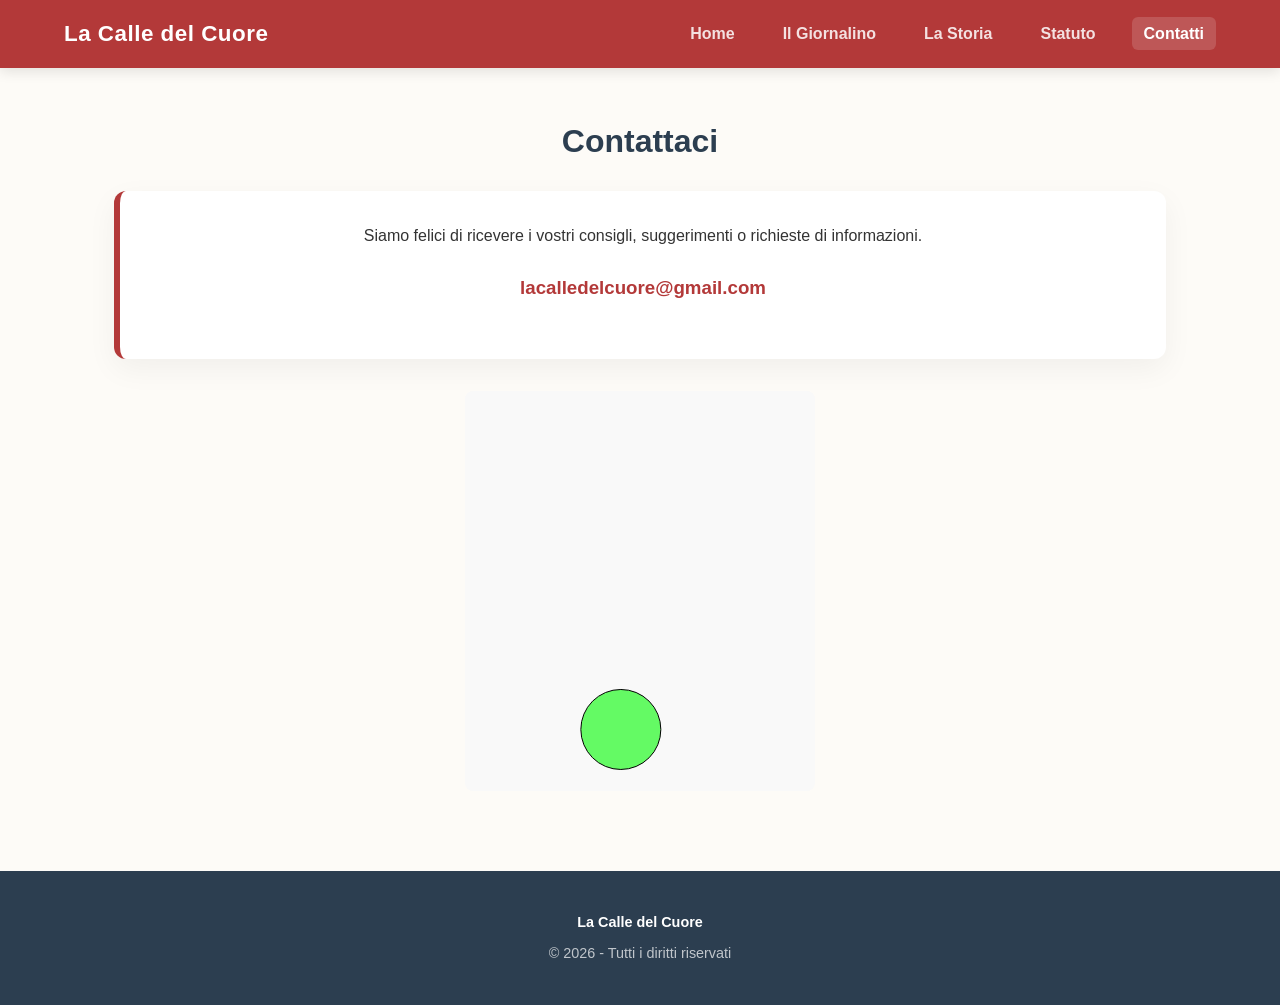
==== contatti.html @ 7a64e74f "Update contatti.html" ====
<!-- ATTENZIONE - PROPRIETA' LA CALLE DEL CUORE -->

<!DOCTYPE html>
<html lang="it">

<head>
    <meta charset="UTF-8">
    <meta name="viewport" content="width=device-width, initial-scale=1.0">
    <title>Contatti - La Calle del Cuore</title>
    <link rel="stylesheet" href="css/Style.css">
    <style>
        /* Aggiungiamo un tocco di stile al canvas per centrarlo bene */
        #canvas1 {
            background-color: #f9f9f9;
            border-radius: 8px;
            display: block;
            margin: 2rem auto;
            /* Centrato orizzontalmente */
            max-width: 100%;
            /* Fondamentale per i cellulari */
        }
    </style>
</head>

<body>

    <header class="navbar">
        <div class="nav-container">
            <a href="index.html" class="logo">La Calle del Cuore</a>
            <ul class="nav-links">
                <li><a href="index.html">Home</a></li>
                <li><a href="giornalino.html">Il Giornalino</a></li>
                <li><a href="storia.html">La Storia</a></li>
                <li><a href="statuto.html">Statuto</a></li>
                <li><a href="contatti.html" class="active">Contatti</a></li>
            </ul>
        </div>
    </header>

    <main class="home-container">
        <h2>Contattaci</h2>

        <div class="event-highlight-card" style="text-align: center; margin-bottom: 2rem;">
            <p>Siamo felici di ricevere i vostri consigli, suggerimenti o richieste di informazioni.</p>
            <h3 style="margin: 1.5rem 0;">
                <a href="mailto:lacalledelcuore@gmail.com"
                    style="text-decoration: none; color: var(--colore-principale); font-weight: bold;">
                    lacalledelcuore@gmail.com
                </a>
            </h3>
        </div>

        <canvas id="canvas1" width="350" height="400">
            Il browser in uso non supporta il canvas
        </canvas>
    </main>

    <footer class="footer">
        <p>La Calle del Cuore</p>
        <p>&copy; 2026 - Tutti i diritti riservati</p>
    </footer>

    <script>
        let mioCanvas = document.getElementById("canvas1");
        let context = mioCanvas.getContext("2d");

        let x = 150;
        let y = 100;
        let raggio = 40;
        let velocitaX = 4;
        let velocitaY = 3;
        let ultimoTempo = performance.now();

        function aggiorna(tempoAttuale) {
            context.clearRect(0, 0, mioCanvas.width, mioCanvas.height);
            let deltaTime = (tempoAttuale - ultimoTempo) / 16.66;
            ultimoTempo = tempoAttuale;

            if (deltaTime > 4) deltaTime = 4;

            context.beginPath();
            context.fillStyle = "rgba(0, 250, 0, 0.6)";
            context.arc(x, y, raggio, 0, Math.PI * 2);
            context.fill();
            context.stroke();
            context.closePath();

            x += velocitaX * deltaTime;
            y += velocitaY * deltaTime;

            if (x + raggio >= mioCanvas.width || x - raggio <= 0) velocitaX = -velocitaX;
            if (y + raggio >= mioCanvas.height || y - raggio <= 0) velocitaY = -velocitaY;

            requestAnimationFrame(aggiorna);
        }

        requestAnimationFrame(aggiorna);
    </script>
</body>

</html>
---- css/Style.css ----
/* ATTENZIONE PAGINA PRIVATA - PROPRIETA' DI SFRISO PAOLO */

/* ==========================================================================
   1. RESET GENERALE E VARIABILI (Per avere una base pulita su tutti i dispositivi)
   ========================================================================== */
* {
    margin: 0;
    padding: 0;
    box-sizing: border-box;
    /* Evita che il padding rompa le larghezze degli elementi */
}

:root {
    --colore-principale: #b33939;
    /* Rosso mattone / Cuore */
    --colore-secondario: #2c3e50;
    /* Blu scuro elegante */
    --colore-sfondo: #fdfbf7;
    /* Bianco caldo (riposante per gli occhi) */
    --colore-testo: #333333;
    /* Grigio scuro (ottimo contrasto di lettura) */
    --colore-card: #ffffff;
    /* Bianco puro per i box */
    --radius: 12px;
    /* Angoli arrotondati moderni */
    --transizione: all 0.3s ease;
}

body {
    font-family: 'Segoe UI', Roboto, Helvetica, Arial, sans-serif;
    background-color: var(--colore-sfondo);
    color: var(--colore-testo);
    line-height: 1.6;
    -webkit-font-smoothing: antialiased;
    overflow-x: hidden; 
    width: 100%;
}

/* ==========================================================================
   2. BARRA DI NAVIGAZIONE (Navbar)
   ========================================================================== */
.navbar {
    background-color: var(--colore-principale);
    position: sticky;
    top: 0;
    z-index: 1000;
    /* Rimane sopra a tutto durante lo scroll */
    box-shadow: 0 4px 12px rgba(0, 0, 0, 0.1);
}

.nav-container {
    max-width: 1200px;
    margin: 0 auto;
    display: flex;
    justify-content: space-between;
    align-items: center;
    padding: 1rem 1.5rem;
}

.logo {
    color: white;
    font-size: 1.4rem;
    font-weight: 700;
    text-decoration: none;
    letter-spacing: 0.5px;
}

/* Regola aggiornata per il logo */
.hero-content img {
    max-width: 250px;   /* Imposta una dimensione massima fissa per il desktop */
    width: 100%;        /* Sui cellulari si adatterà allo schermo, ma senza superare 250px */
    height: auto;
    display: block;
    margin: 0 auto 20px auto;
}

.nav-links {
    display: flex;
    list-style: none;
    gap: 1.5rem;
}

.nav-links a {
    color: rgba(255, 255, 255, 0.85);
    text-decoration: none;
    font-weight: 600;
    font-size: 1rem;
    padding: 0.5rem 0.75rem;
    border-radius: 6px;
    transition: var(--transizione);
}

.nav-links a:hover,
.nav-links a.active {
    color: white;
    background-color: rgba(255, 255, 255, 0.15);
}

/* ==========================================================================
   3. COPERTINA (Hero Section)
   ========================================================================== */
.hero {
    background: linear-gradient(135deg, rgba(179, 57, 57, 0.95), rgba(44, 62, 80, 0.9)),
        url('../assets/immagini/sfondo-calle.jpg') center/cover no-repeat;
    /* Se non c'è l'immagine, tiene il bellissimo gradiente */
    color: white;
    padding: 5rem 1.5rem;
    text-align: center;
}

.hero-content {
    max-width: 800px;
    margin: 0 auto;
}

.hero h1 {
    font-size: 2.8rem;
    margin-bottom: 1.5rem;
    line-height: 1.2;
}

.hero p {
    font-size: 1.2rem;
    margin-bottom: 2rem;
    opacity: 0.9;
}

/* ==========================================================================
   4. BOTTONI (Ottimizzati per il Touch: minimo 48px di altezza)
   ========================================================================== */
.btn-primary,
.btn-secondary {
    display: inline-block;
    text-decoration: none;
    font-weight: 600;
    padding: 0.8rem 2rem;
    border-radius: 50px;
    transition: var(--transizione);
    cursor: pointer;
    box-shadow: 0 4px 6px rgba(0, 0, 0, 0.1);
}

.btn-primary {
    background-color: white;
    color: var(--colore-principale);
}

.btn-primary:hover {
    background-color: var(--colore-sfondo);
    transform: translateY(-2px);
}

.btn-secondary {
    background-color: var(--colore-principale);
    color: white;
}

.btn-secondary:hover {
    background-color: #962d2d;
    transform: translateY(-2px);
}

/* ==========================================================================
   5. CONTENITORE PRINCIPALE E SEZIONI
   ========================================================================== */
.home-container {
    max-width: 1100px;
    margin: 3rem auto;
    padding: 0 1.5rem;
    /* Impedisce al testo di toccare i bordi dello smartphone */
}

h2 {
    color: var(--colore-secondario);
    font-size: 2rem;
    margin-bottom: 1.5rem;
    text-align: center;
}

.separator {
    border: 0;
    height: 1px;
    background: linear-gradient(to right, transparent, rgba(0, 0, 0, 0.1), transparent);
    margin: 4rem 0;
}

.event-highlight-card {
    background-color: var(--colore-card);
    border-left: 6px solid var(--colore-principale);
    border-radius: var(--radius);
    padding: 2rem;
    box-shadow: 0 10px 30px rgba(0, 0, 0, 0.05);
    position: relative;
    overflow: hidden;
}

.event-badge {
    position: absolute;
    top: 1rem;
    right: 1rem;
    background-color: #27ae60;
    color: white;
    padding: 0.25rem 0.75rem;
    font-size: 0.8rem;
    font-weight: 700;
    text-transform: uppercase;
    border-radius: 50px;
}

.event-highlight-body h3 {
    font-size: 1.6rem;
    color: var(--colore-secondario);
    margin-bottom: 0.5rem;
    padding-right: 5rem;
    /* Fa spazio al badge */
}

.event-meta {
    font-weight: 600;
    color: #7f8c8d;
    font-size: 0.95rem;
    margin-bottom: 1rem;
}

.event-highlight-body p {
    margin-bottom: 1.5rem;
    color: #555;
}

/* --- GRIGLIA CARATTERISTICHE (Usa CSS Grid flessibile) --- */
.features-grid {
    display: grid;
    grid-template-columns: repeat(auto-fit, minmax(280px, 1fr));
    /* Crea colonne automatiche, minimo 280px */
    gap: 2rem;
}

.feature-card {
    background-color: var(--colore-card);
    padding: 2.5rem 1.5rem;
    border-radius: var(--radius);
    text-align: center;
    box-shadow: 0 4px 15px rgba(0, 0, 0, 0.03);
    border: 1px solid rgba(0, 0, 0, 0.02);
    transition: var(--transizione);
}

.feature-card:hover {
    transform: translateY(-5px);
    box-shadow: 0 8px 25px rgba(0, 0, 0, 0.08);
}

.feature-icon {
    font-size: 2.5rem;
    margin-bottom: 1rem;
}

.feature-card h3 {
    color: var(--colore-secondario);
    margin-bottom: 0.75rem;
}

.feature-card p {
    color: #666;
    font-size: 0.95rem;
}

/* ==========================================================================
   6. FOOTER
   ========================================================================== */
.footer {
    background-color: var(--colore-secondario);
    color: rgba(255, 255, 255, 0.7);
    text-align: center;
    padding: 2.5rem 1.5rem;
    font-size: 0.9rem;
    margin-top: 5rem;
}

.footer p:first-child {
    color: white;
    font-weight: 600;
    margin-bottom: 0.5rem;
}

/* ==========================================================================
   7. MEDIA QUERIES PER SMARTPHONE (Il cuore del Responsive)
   ========================================================================== */
@media (max-width: 768px) {
    /* 1. Forza la larghezza del menu a stare dentro lo schermo */
    .nav-container {
        flex-direction: column;
        padding: 0.5rem 2px; /* Aggiunge 10px di spazio a destra e sinistra */
        width: 100%;
        box-sizing: border-box; /* Fondamentale: impedisce al padding di allargare il menu */
    }

    /* 2. Assicura che i link non vadano oltre */
    .nav-links {
        width: 100%;
        justify-content: center;
        gap: 0.5rem;
        flex-wrap: wrap; /* Manda a capo i tasti se non ci stanno */
    }

    .nav-links a {
        font-size: 0.9rem;
        padding: 0.4rem 0.6rem;
    }

    /* Ridimensionamento testi della copertina */
    .hero {
        padding: 3.5rem 1rem;
    }

    .hero h1 {
        font-size: 1.8rem;
        /* Titolo più piccolo per non andare fuori schermo */
    }

    .hero p {
        font-size: 1rem;
    }

    /* Adattamento contenuti della Home */
    .home-container {
        margin: 1.5rem auto;
    }

    .event-highlight-card {
        padding: 1.5rem;
    }

    .event-badge {
        position: static;
        /* Sposta il badge sopra il titolo sui piccoli schermi */
        display: inline-block;
        margin-bottom: 0.5rem;
    }

    .event-highlight-body h3 {
        font-size: 1.3rem;
        padding-right: 0;
    }

    h2 {
        font-size: 1.6rem;
    }
}

/* ==========================================================================
   8. STILI SPECIFICI PER LA PAGINA DELLA STORIA (GENERATI DA MARKDOWN)
   ========================================================================== */
.storia-wrapper {
    max-width: 800px;
    /* Larghezza perfetta per leggere senza muovere troppo gli occhi */
    margin: 3rem auto;
    padding: 0 1.5rem;
}

.storia-content h1 {
    color: var(--colore-principale);
    font-size: 2.5rem;
    margin-bottom: 1.5rem;
    text-align: center;
}

.storia-content h2 {
    color: var(--colore-secondario);
    font-size: 1.8rem;
    margin-top: 2.5rem;
    margin-bottom: 1rem;
    border-bottom: 2px solid rgba(179, 57, 57, 0.1);
    padding-bottom: 0.3rem;
}

.storia-content p {
    font-size: 1.1rem;
    margin-bottom: 1.5rem;
    text-align: justify;
    /* Testo giustificato elegante */
}

.storia-content ul {
    margin-left: 1.5rem;
    margin-bottom: 1.5rem;
    list-style-type: square;
    /* Punti quadrati eleganti */
}

.storia-content li {
    font-size: 1.05rem;
    margin-bottom: 1rem;
    /* Più spazio tra i membri così sul telefono si legge meglio */
}

.storia-content li strong {
    color: var(--colore-principale);
    /* Mette in evidenza i nomi di Maddalena, Michele e Michela */
}

/* Lo stile per la citazione finale (il tag blockquote generato dal simbolo >) */
.storia-content blockquote {
    background-color: rgba(179, 57, 57, 0.05);
    border-left: 4px solid var(--colore-principale);
    padding: 1.5rem;
    margin: 3rem 0;
    font-style: italic;
    font-size: 1.2rem;
    border-radius: 0 var(--radius) var(--radius) 0;
}

/* Ottimizzazione mobile per la storia */
@media (max-width: 768px) {
    .storia-wrapper {
        margin: 1.5rem auto;
    }

    .storia-content h1 {
        font-size: 2rem;
    }

    .storia-content h2 {
        font-size: 1.4rem;
    }

    .storia-content p,
    .storia-content li {
        font-size: 1rem;
        /* Testo leggermente più piccolo per gli schermi dei telefoni */
        text-align: left;
        /* Su mobile la giustificazione può creare spazi brutti, meglio allineato a sinistra */
    }
}
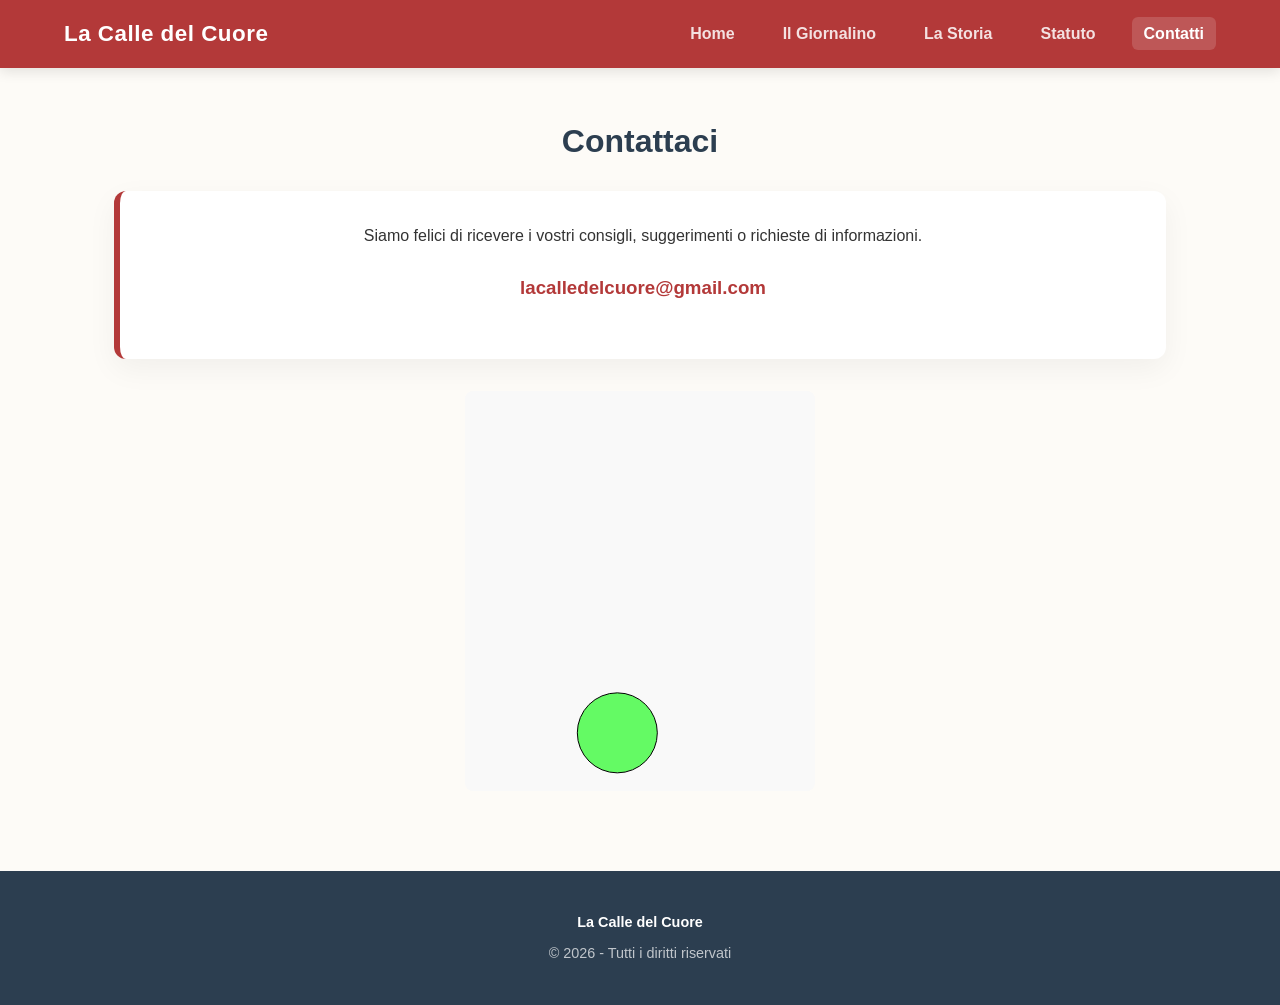
==== commit 3555ac36: "Revise contatti.html structure and styles Updated HTML structure and styles for the contact page." ====
--- a/contatti.html
+++ b/contatti.html
@@ -9,7 +9,7 @@
     <title>Contatti - La Calle del Cuore</title>
     <link rel="stylesheet" href="css/Style.css">
     <style>
-        /* Aggiungiamo un tocco di stile al canvas per centrarlo bene */
+        /* Aggiungo un tocco di stile al canvas per centrarlo bene */
         #canvas1 {
             background-color: #f9f9f9;
             border-radius: 8px;
--- a/css/Style.css
+++ b/css/Style.css
@@ -1,4 +1,4 @@
-/* ATTENZIONE PAGINA PRIVATA - PROPRIETA' DI SFRISO PAOLO */
+/* ATTENZIONE - PROPRIETA' LA CALLE DEL CUORE */
 
 /* ==========================================================================
    1. RESET GENERALE E VARIABILI (Per avere una base pulita su tutti i dispositivi)
@@ -431,4 +431,4 @@
         text-align: left;
         /* Su mobile la giustificazione può creare spazi brutti, meglio allineato a sinistra */
     }
-}+}
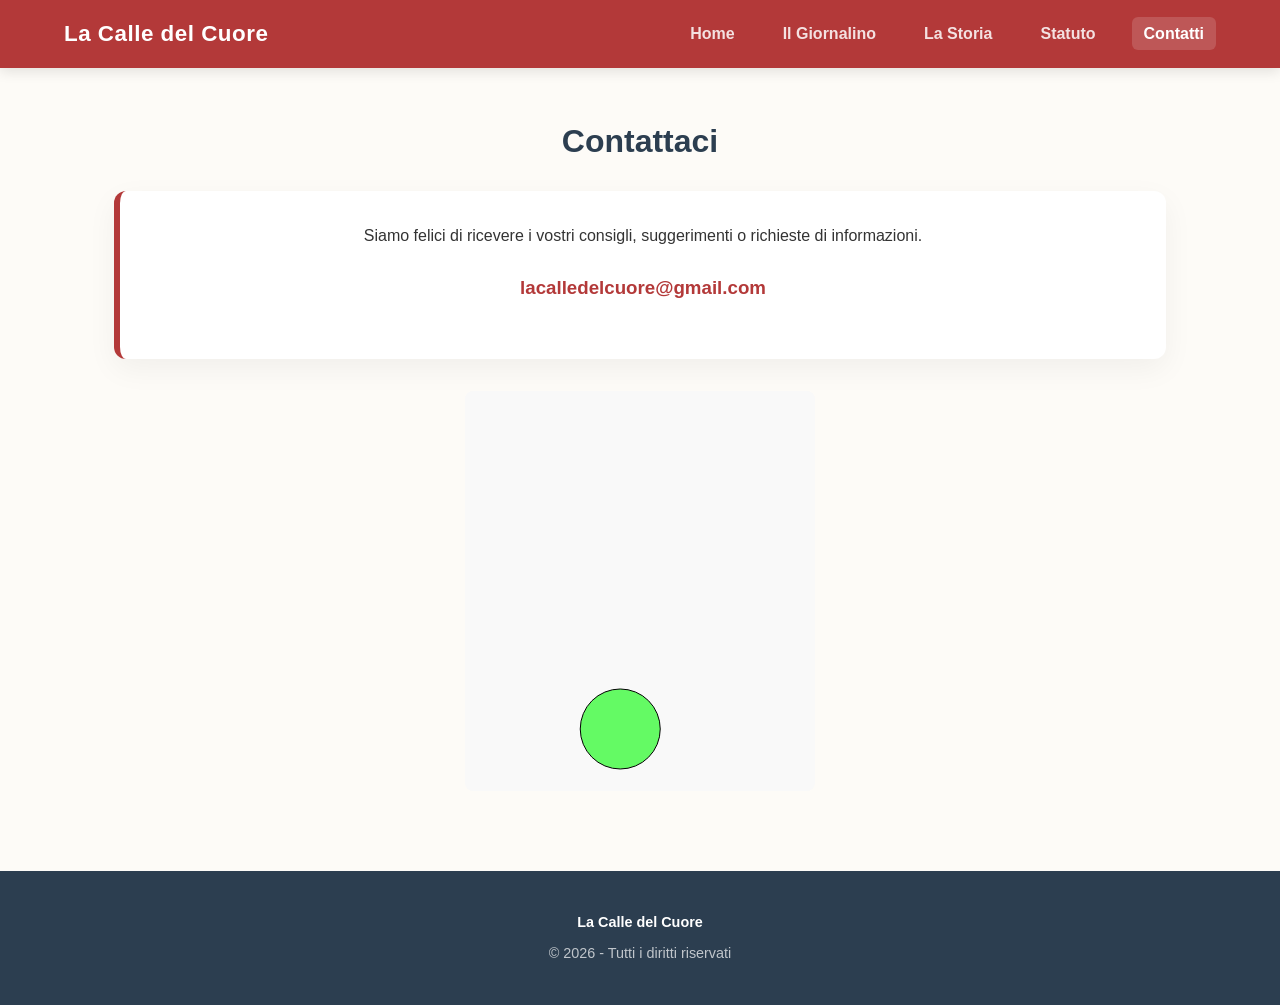
==== commit 7b47bd70: "Refactor contatti.html for improved layout Updated HTML structure and styles for better layout and r" ====
--- a/contatti.html
+++ b/contatti.html
@@ -9,7 +9,7 @@
     <title>Contatti - La Calle del Cuore</title>
     <link rel="stylesheet" href="css/Style.css">
     <style>
-        /* Aggiungo un tocco di stile al canvas per centrarlo bene */
+        /* Aggiungo un tocco di stile al canvas per centrarlo per bene */
         #canvas1 {
             background-color: #f9f9f9;
             border-radius: 8px;
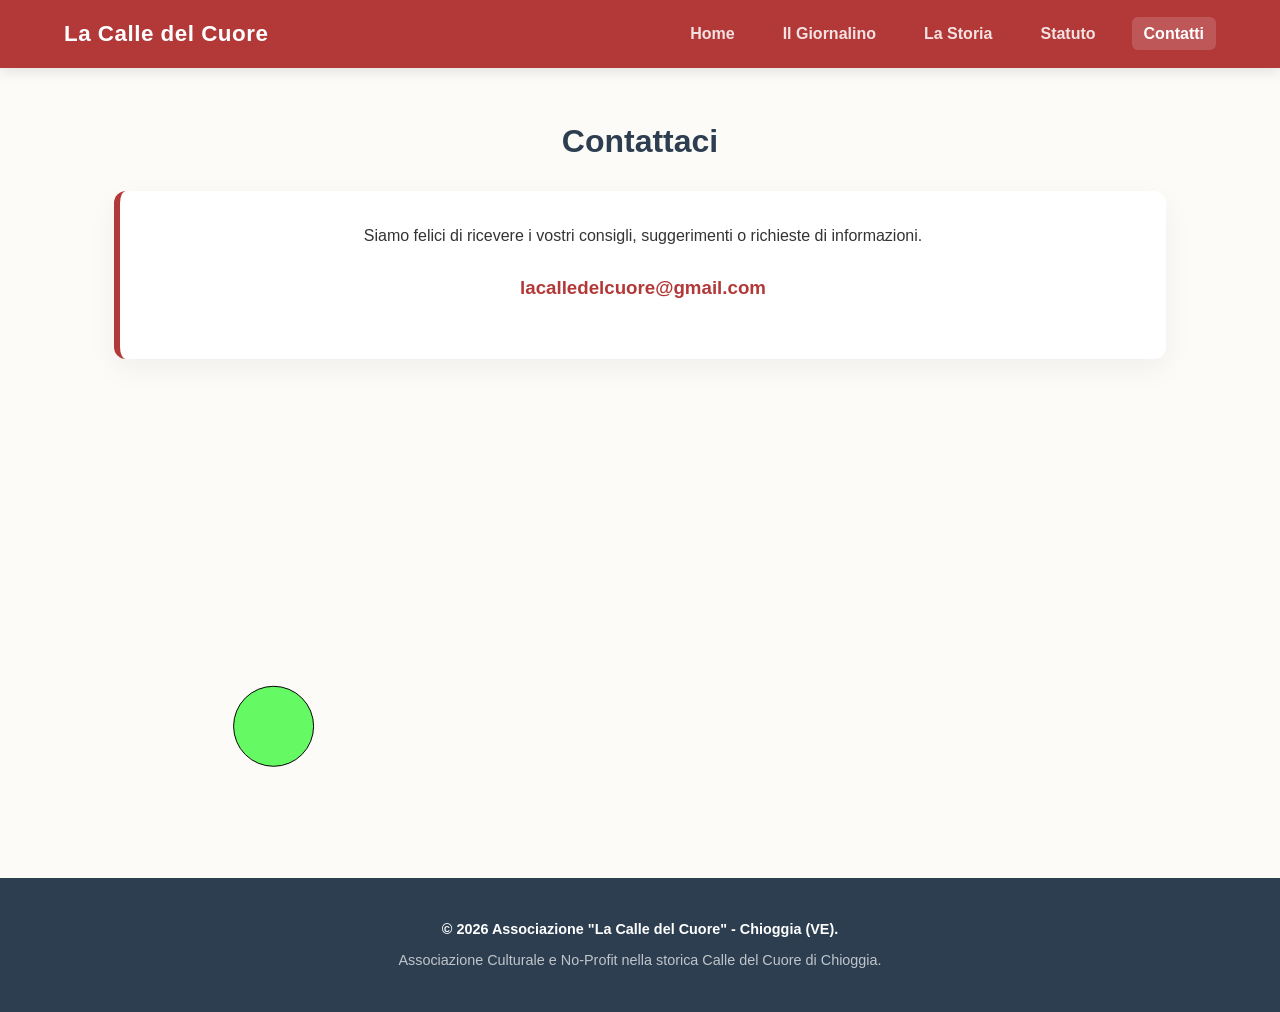
==== commit bf89158c: "Add files via upload Aggiunta file di verifica Google Search Console" ====
--- a/contatti.html
+++ b/contatti.html
@@ -6,20 +6,17 @@
 <head>
     <meta charset="UTF-8">
     <meta name="viewport" content="width=device-width, initial-scale=1.0">
-    <title>Contatti - La Calle del Cuore</title>
+    <!-- Titolo ottimizzato -->
+    <title>Contatti | La Calle del Cuore Chioggia</title>
+
+    <!-- Descrizione specifica -->
+    <meta name="description"
+        content="Vuoi contattare La Calle del Cuore a Chioggia? Scrivici per informazioni, proposte o per unirti alle nostre iniziative. Ti aspettiamo nella nostra calle!">
+
+    <!-- Canonical Tag per la gerarchia SEO -->
+    <link rel="canonical" href="https://esselabpro.github.io/lacalledelcuore/index.html">
     <link rel="stylesheet" href="css/Style.css">
-    <style>
-        /* Aggiungo un tocco di stile al canvas per centrarlo per bene */
-        #canvas1 {
-            background-color: #f9f9f9;
-            border-radius: 8px;
-            display: block;
-            margin: 2rem auto;
-            /* Centrato orizzontalmente */
-            max-width: 100%;
-            /* Fondamentale per i cellulari */
-        }
-    </style>
+
 </head>
 
 <body>
@@ -29,7 +26,7 @@
             <a href="index.html" class="logo">La Calle del Cuore</a>
             <ul class="nav-links">
                 <li><a href="index.html">Home</a></li>
-                <li><a href="giornalino.html">Il Giornalino</a></li>
+                <li><a href="assets/archivio/ultimogiornalino.pdf" target="_blank">Il Giornalino</a></li>
                 <li><a href="storia.html">La Storia</a></li>
                 <li><a href="statuto.html">Statuto</a></li>
                 <li><a href="contatti.html" class="active">Contatti</a></li>
@@ -55,9 +52,10 @@
         </canvas>
     </main>
 
+    <!-- Footer aggiornato con identità locale -->
     <footer class="footer">
-        <p>La Calle del Cuore</p>
-        <p>&copy; 2026 - Tutti i diritti riservati</p>
+        <p>&copy; 2026 Associazione "La Calle del Cuore" - Chioggia (VE).</p>
+        <p>Associazione Culturale e No-Profit nella storica Calle del Cuore di Chioggia.</p>
     </footer>
 
     <script>
@@ -98,4 +96,4 @@
     </script>
 </body>
 
-</html>
+</html>
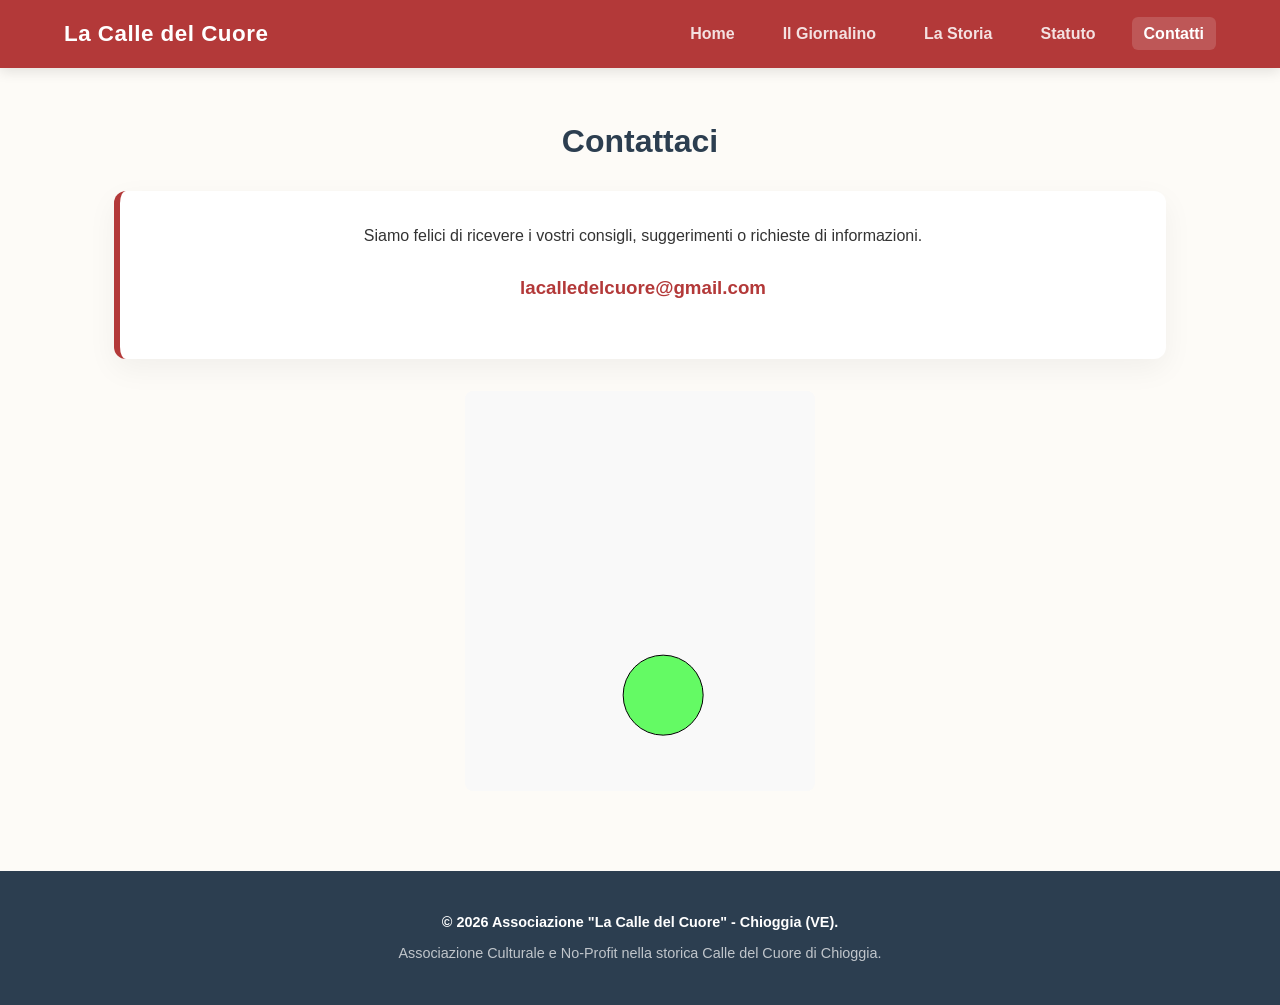
==== commit 4196a4f8: "Update contatti.html" ====
--- a/contatti.html
+++ b/contatti.html
@@ -26,7 +26,7 @@
             <a href="index.html" class="logo">La Calle del Cuore</a>
             <ul class="nav-links">
                 <li><a href="index.html">Home</a></li>
-                <li><a href="assets/archivio/ultimogiornalino.pdf" target="_blank">Il Giornalino</a></li>
+                <li><a href="assets/archivio/ultimo_giornalino_2026_07.pdf" target="_blank">Il Giornalino</a></li>
                 <li><a href="storia.html">La Storia</a></li>
                 <li><a href="statuto.html">Statuto</a></li>
                 <li><a href="contatti.html" class="active">Contatti</a></li>
@@ -96,4 +96,4 @@
     </script>
 </body>
 
-</html>+</html>
--- a/css/Style.css
+++ b/css/Style.css
@@ -32,7 +32,7 @@
     color: var(--colore-testo);
     line-height: 1.6;
     -webkit-font-smoothing: antialiased;
-    overflow-x: hidden; 
+    overflow-x: hidden;
     width: 100%;
 }
 
@@ -67,8 +67,10 @@
 
 /* Regola aggiornata per il logo */
 .hero-content img {
-    max-width: 250px;   /* Imposta una dimensione massima fissa per il desktop */
-    width: 100%;        /* Sui cellulari si adatterà allo schermo, ma senza superare 250px */
+    max-width: 250px;
+    /* Imposta una dimensione massima fissa per il desktop */
+    width: 100%;
+    /* Sui cellulari si adatterà allo schermo, ma senza superare 250px */
     height: auto;
     display: block;
     margin: 0 auto 20px auto;
@@ -287,12 +289,15 @@
    7. MEDIA QUERIES PER SMARTPHONE (Il cuore del Responsive)
    ========================================================================== */
 @media (max-width: 768px) {
+
     /* 1. Forza la larghezza del menu a stare dentro lo schermo */
     .nav-container {
         flex-direction: column;
-        padding: 0.5rem 2px; /* Aggiunge 10px di spazio a destra e sinistra */
+        padding: 0.5rem 2px;
+        /* Aggiunge 10px di spazio a destra e sinistra */
         width: 100%;
-        box-sizing: border-box; /* Fondamentale: impedisce al padding di allargare il menu */
+        box-sizing: border-box;
+        /* Fondamentale: impedisce al padding di allargare il menu */
     }
 
     /* 2. Assicura che i link non vadano oltre */
@@ -300,7 +305,8 @@
         width: 100%;
         justify-content: center;
         gap: 0.5rem;
-        flex-wrap: wrap; /* Manda a capo i tasti se non ci stanno */
+        flex-wrap: wrap;
+        /* Manda a capo i tasti se non ci stanno */
     }
 
     .nav-links a {
@@ -432,3 +438,12 @@
         /* Su mobile la giustificazione può creare spazi brutti, meglio allineato a sinistra */
     }
 }
+
+/* Aggiungo un tocco di stile al canvas per centrarlo per bene */
+#canvas1 {
+    background-color: #f9f9f9;
+    border-radius: 8px;
+    display: block;
+    margin: 2rem auto;
+    max-width: 100%;
+}
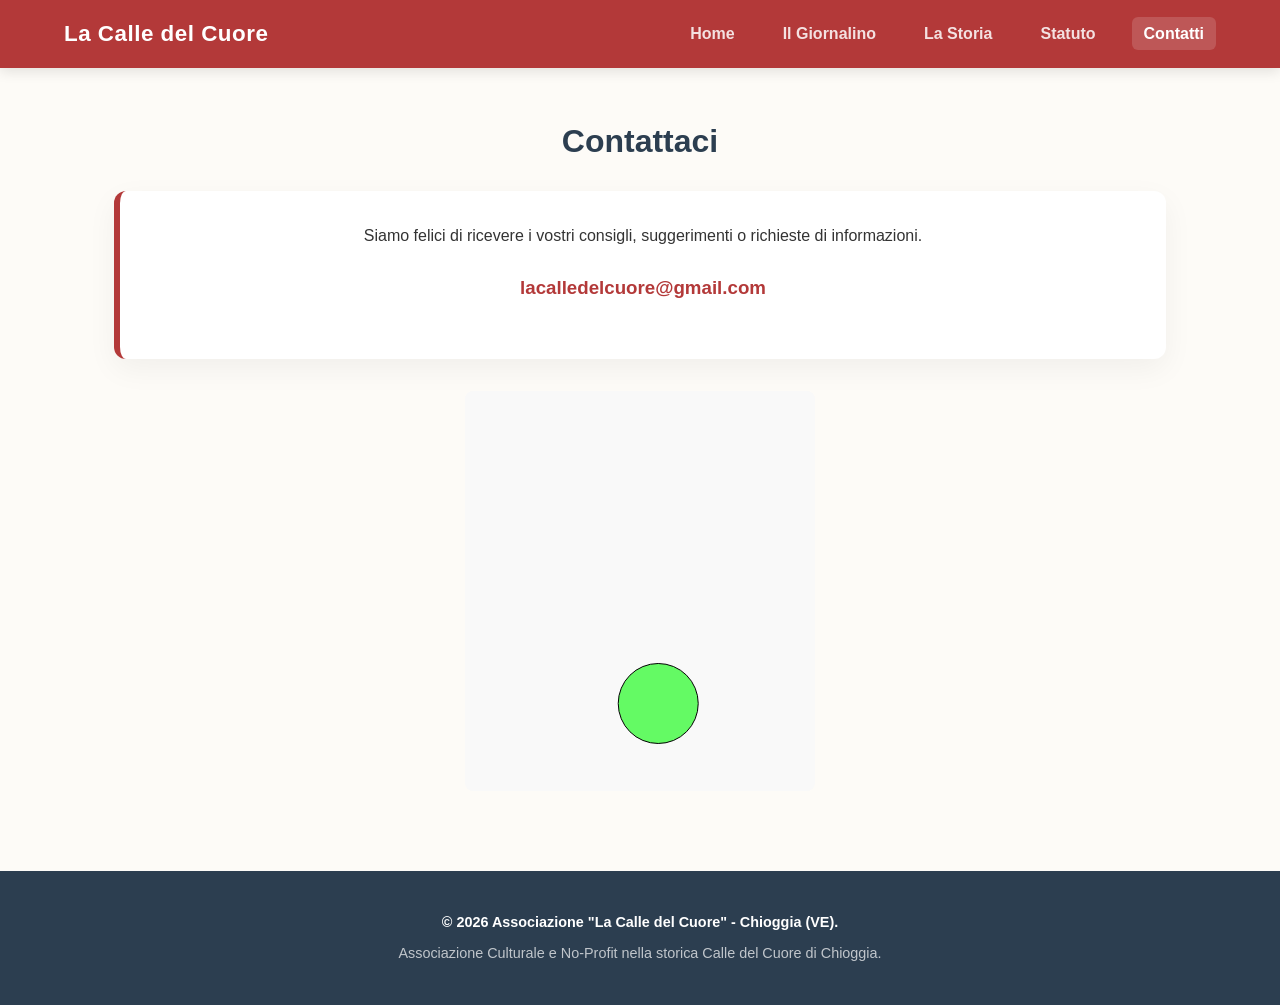
==== commit 1157dacc: "Fix HTML encoding issues in contatti.html" ====
--- a/contatti.html
+++ b/contatti.html
@@ -26,7 +26,7 @@
             <a href="index.html" class="logo">La Calle del Cuore</a>
             <ul class="nav-links">
                 <li><a href="index.html">Home</a></li>
-                <li><a href="assets/archivio/ultimo_giornalino_2026_07.pdf" target="_blank">Il Giornalino</a></li>
+                <li><a href="assets/archivio/ultimo_giornalino_2026_07.pdf?v26-07-30-" target="_blank">Il Giornalino</a></li>
                 <li><a href="storia.html">La Storia</a></li>
                 <li><a href="statuto.html">Statuto</a></li>
                 <li><a href="contatti.html" class="active">Contatti</a></li>
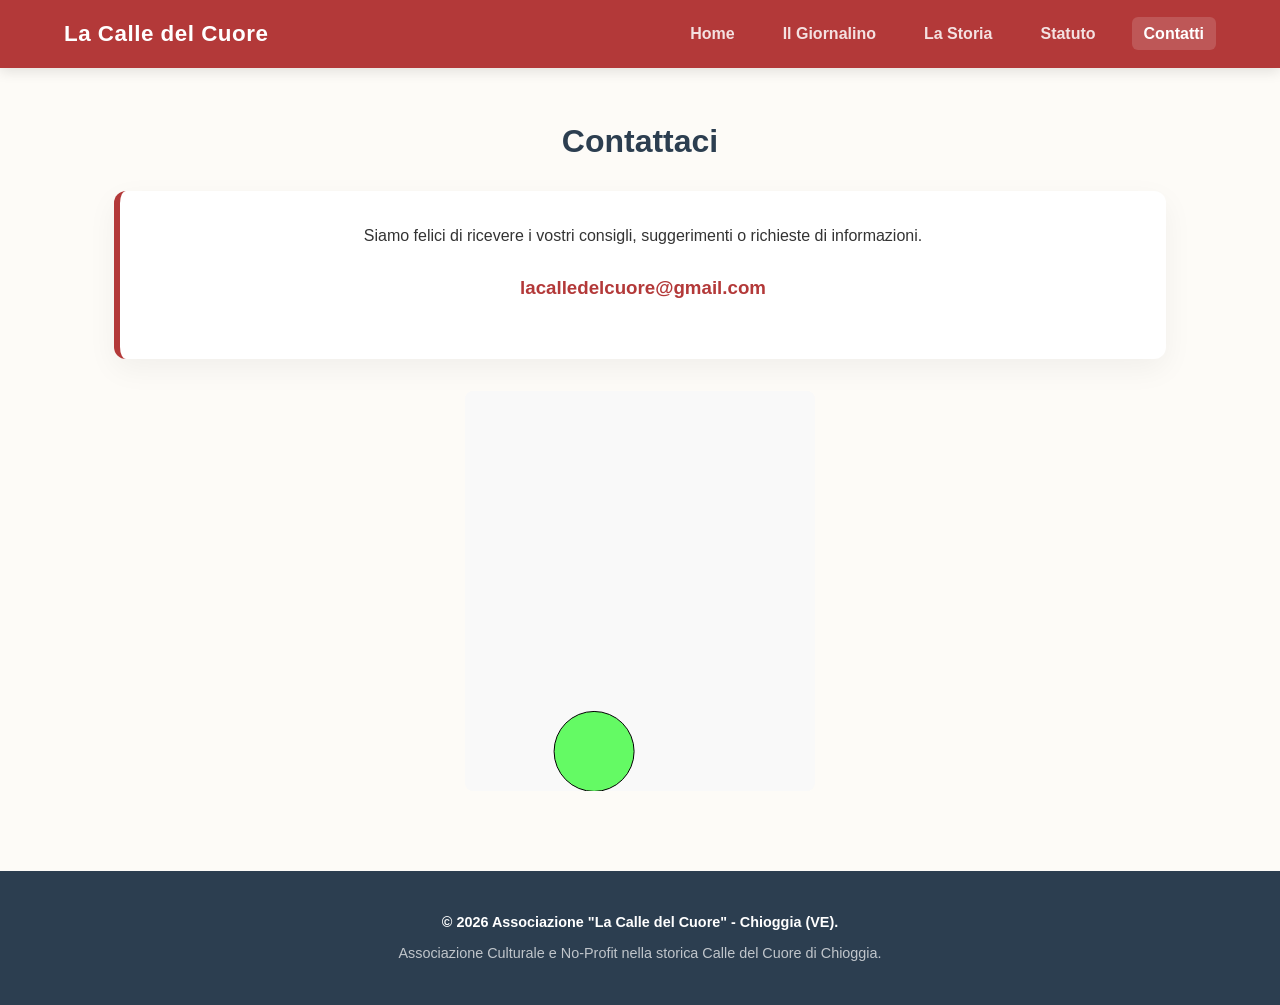
==== commit e5538950: "Update journal link in contatti.html Updated the link to the latest journal and preserved the struct" ====
--- a/contatti.html
+++ b/contatti.html
@@ -26,7 +26,7 @@
             <a href="index.html" class="logo">La Calle del Cuore</a>
             <ul class="nav-links">
                 <li><a href="index.html">Home</a></li>
-                <li><a href="assets/archivio/ultimo_giornalino_2026_07.pdf?v26-07-30-" target="_blank">Il Giornalino</a></li>
+                <li><a href="assets/archivio/ultimo_giornalino_2026_08.pdf?v26-07-30-" target="_blank">Il Giornalino</a></li>
                 <li><a href="storia.html">La Storia</a></li>
                 <li><a href="statuto.html">Statuto</a></li>
                 <li><a href="contatti.html" class="active">Contatti</a></li>
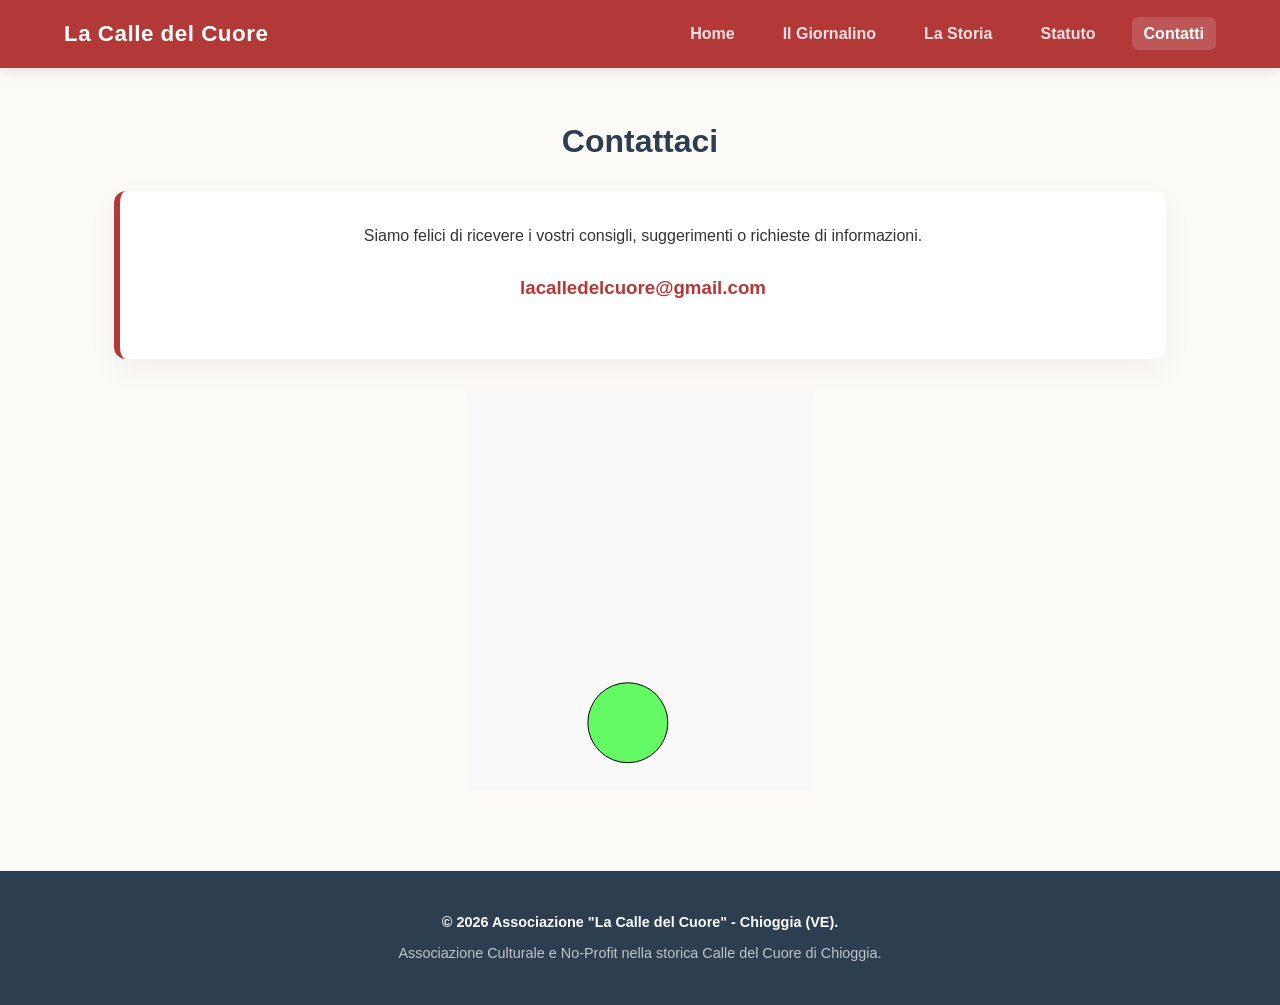
==== commit 1f5a5f3b: "Add files via upload Aggiornamento versione 2026_09_06" ====
--- a/contatti.html
+++ b/contatti.html
@@ -26,7 +26,7 @@
             <a href="index.html" class="logo">La Calle del Cuore</a>
             <ul class="nav-links">
                 <li><a href="index.html">Home</a></li>
-                <li><a href="assets/archivio/ultimo_giornalino_2026_08.pdf?v26-07-30-" target="_blank">Il Giornalino</a></li>
+                <li><a href="javascript:void(0);" onclick="apriGiornalinoAttuale()">Il Giornalino</a></li>
                 <li><a href="storia.html">La Storia</a></li>
                 <li><a href="statuto.html">Statuto</a></li>
                 <li><a href="contatti.html" class="active">Contatti</a></li>
@@ -58,42 +58,12 @@
         <p>Associazione Culturale e No-Profit nella storica Calle del Cuore di Chioggia.</p>
     </footer>
 
-    <script>
-        let mioCanvas = document.getElementById("canvas1");
-        let context = mioCanvas.getContext("2d");
+    <!-- Script specifico per la visualizzazione della pallina Canvas -->
+    <script src="js/pallinaCanvas.js" defer></script>
 
-        let x = 150;
-        let y = 100;
-        let raggio = 40;
-        let velocitaX = 4;
-        let velocitaY = 3;
-        let ultimoTempo = performance.now();
-
-        function aggiorna(tempoAttuale) {
-            context.clearRect(0, 0, mioCanvas.width, mioCanvas.height);
-            let deltaTime = (tempoAttuale - ultimoTempo) / 16.66;
-            ultimoTempo = tempoAttuale;
-
-            if (deltaTime > 4) deltaTime = 4;
-
-            context.beginPath();
-            context.fillStyle = "rgba(0, 250, 0, 0.6)";
-            context.arc(x, y, raggio, 0, Math.PI * 2);
-            context.fill();
-            context.stroke();
-            context.closePath();
-
-            x += velocitaX * deltaTime;
-            y += velocitaY * deltaTime;
-
-            if (x + raggio >= mioCanvas.width || x - raggio <= 0) velocitaX = -velocitaX;
-            if (y + raggio >= mioCanvas.height || y - raggio <= 0) velocitaY = -velocitaY;
-
-            requestAnimationFrame(aggiorna);
-        }
-
-        requestAnimationFrame(aggiorna);
-    </script>
+    <!-- Script specifico per la chiamata del giornalino del mese corrente -->
+    <script src="js/ultimoGiornalino.js" defer></script>
+    
 </body>
 
-</html>
+</html>
